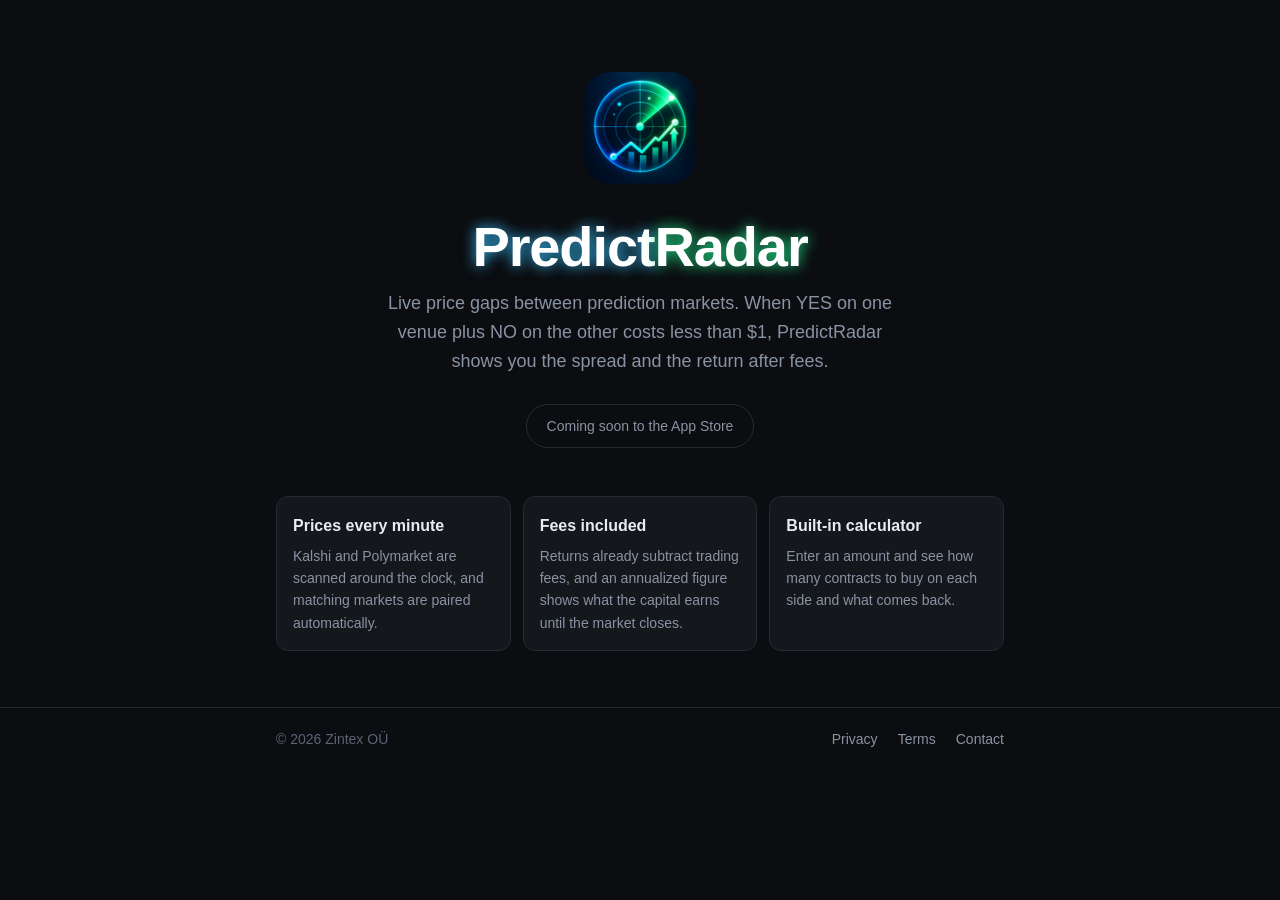
==== index.html @ a4fea7f9 "PredictRadar support, privacy and terms pages" ====
<!doctype html>
<html lang="en">
<head>
  <meta charset="utf-8">
  <meta name="viewport" content="width=device-width, initial-scale=1">
  <title>PredictRadar — prediction market price gaps</title>
  <meta name="description" content="PredictRadar watches Kalshi and Polymarket and shows where the same event is priced differently, with the locked-in return after fees.">
  <meta name="theme-color" content="#0b0d10">
  <link rel="icon" type="image/png" href="/favicon.png">
  <link rel="apple-touch-icon" href="/apple-touch-icon.png">
  <link rel="stylesheet" href="/style.css">
</head>
<body>
  <main class="wrap">
    <section class="hero">
      <img src="/logo.png" alt="PredictRadar app icon" width="112" height="112">
      <h1 class="wordmark"><span class="p">Predict</span><span class="r">Radar</span></h1>
      <p class="lead">Live price gaps between prediction markets. When YES on one venue plus NO on the other costs less than $1, PredictRadar shows you the spread and the return after fees.</p>
      <span class="badge">Coming soon to the App Store</span>
    </section>

    <section class="points">
      <div class="point">
        <h3>Prices every minute</h3>
        <p>Kalshi and Polymarket are scanned around the clock, and matching markets are paired automatically.</p>
      </div>
      <div class="point">
        <h3>Fees included</h3>
        <p>Returns already subtract trading fees, and an annualized figure shows what the capital earns until the market closes.</p>
      </div>
      <div class="point">
        <h3>Built-in calculator</h3>
        <p>Enter an amount and see how many contracts to buy on each side and what comes back.</p>
      </div>
    </section>
  </main>

  <footer>
    <div class="wrap">
      <span>© 2026 Zintex OÜ</span>
      <span class="spacer"></span>
      <a href="/privacy/">Privacy</a>
      <a href="/terms/">Terms</a>
      <a href="mailto:info@zintex.dev">Contact</a>
    </div>
  </footer>
</body>
</html>
---- style.css ----
:root {
  --bg: #0b0d10;
  --surface: #14171c;
  --border: #252a33;
  --text: #e8ecf1;
  --dim: #8a93a3;
  --faint: #5b6474;
  --blue: #38bdf8;
  --green: #22e58b;
}
* { box-sizing: border-box; }
html { -webkit-text-size-adjust: 100%; }
body {
  margin: 0;
  background: var(--bg);
  color: var(--text);
  font: 16px/1.6 -apple-system, BlinkMacSystemFont, "Segoe UI", Roboto, Helvetica, Arial, sans-serif;
}
a { color: var(--blue); }
.wrap { max-width: 760px; margin: 0 auto; padding: 0 16px; }

header.top { border-bottom: 1px solid var(--border); }
header.top .wrap { display: flex; align-items: center; gap: 12px; height: 64px; }
header.top a.brand { display: flex; align-items: center; gap: 10px; text-decoration: none; color: #fff; font-weight: 800; font-size: 18px; }
header.top img { width: 32px; height: 32px; border-radius: 8px; }

.wordmark .p { text-shadow: 0 0 14px var(--blue); }
.wordmark .r { text-shadow: 0 0 14px var(--green); }

/* landing */
.hero { text-align: center; padding: 72px 0 48px; }
.hero img { width: 112px; height: 112px; border-radius: 26px; }
.hero h1 { font-size: clamp(36px, 9vw, 56px); line-height: 1.1; margin: 24px 0 12px; color: #fff; letter-spacing: -0.02em; }
.hero p.lead { color: var(--dim); font-size: 18px; max-width: 520px; margin: 0 auto; }
.badge { display: inline-block; margin-top: 28px; padding: 10px 20px; border-radius: 999px; border: 1px solid var(--border); color: var(--dim); font-size: 14px; }
.points { display: grid; gap: 12px; grid-template-columns: repeat(auto-fit, minmax(210px, 1fr)); padding-bottom: 56px; }
.point { background: var(--surface); border: 1px solid var(--border); border-radius: 12px; padding: 16px; }
.point h3 { margin: 0 0 6px; font-size: 16px; }
.point p { margin: 0; color: var(--dim); font-size: 14px; }

/* legal */
article { padding: 40px 0 56px; }
article h1 { font-size: 32px; line-height: 1.2; margin: 0 0 4px; color: #fff; }
article .updated { color: var(--faint); font-size: 14px; margin: 0 0 32px; }
article h2 { font-size: 20px; margin: 36px 0 8px; color: #fff; }
article p, article li { color: #c9cfd8; }
article ul { padding-left: 20px; }
article li { margin: 4px 0; }
.note { background: var(--surface); border: 1px solid var(--border); border-radius: 12px; padding: 16px; }

footer { border-top: 1px solid var(--border); color: var(--faint); font-size: 14px; }
footer .wrap { display: flex; flex-wrap: wrap; gap: 8px 20px; padding-top: 20px; padding-bottom: 32px; }
footer a { color: var(--dim); text-decoration: none; }
footer a:hover { color: var(--text); }
footer .spacer { flex: 1; }
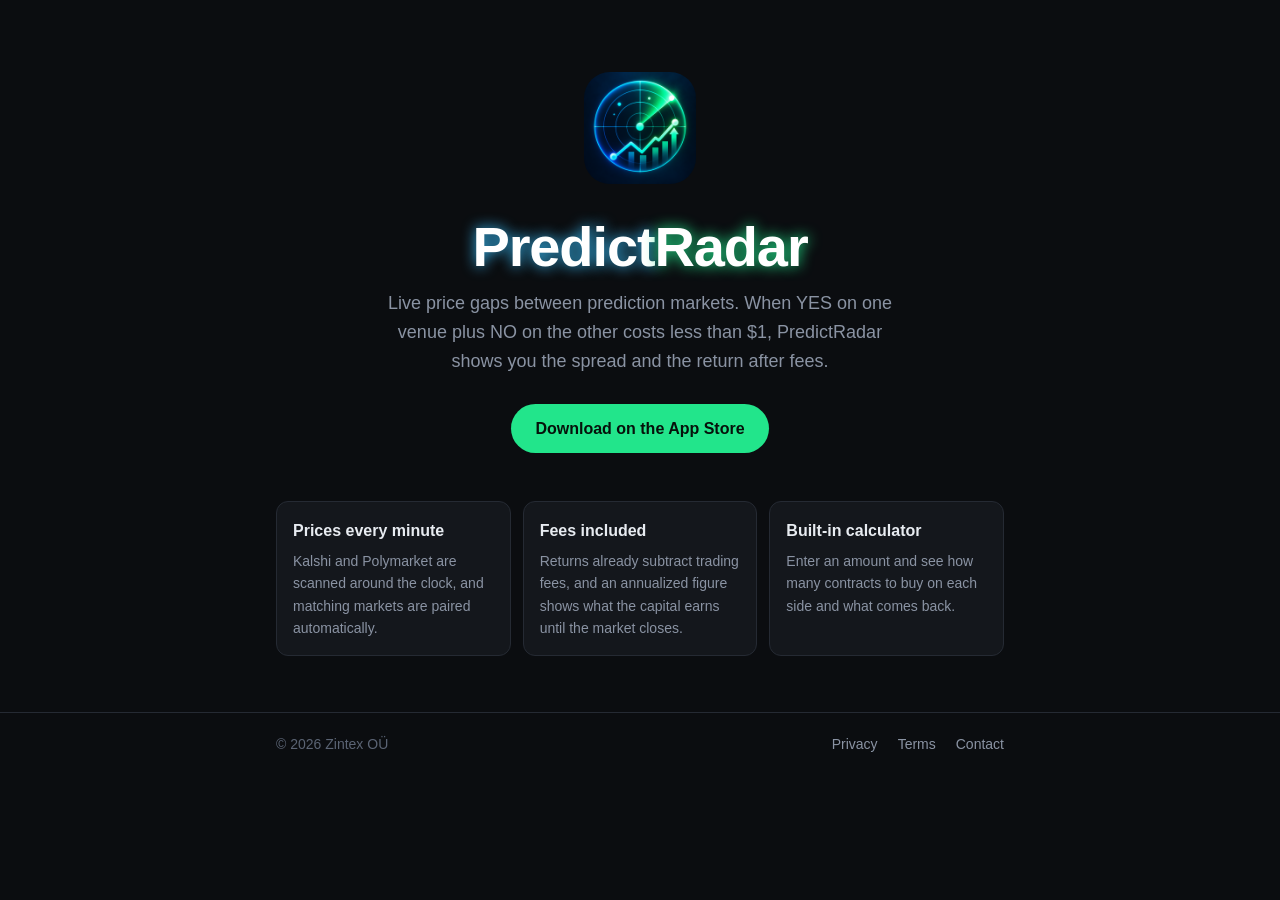
==== commit 2684f136: "Home: App Store link and live track record" ====
--- a/index.html
+++ b/index.html
@@ -3,8 +3,11 @@
 <head>
   <meta charset="utf-8">
   <meta name="viewport" content="width=device-width, initial-scale=1">
-  <title>PredictRadar — prediction market price gaps</title>
-  <meta name="description" content="PredictRadar watches Kalshi and Polymarket and shows where the same event is priced differently, with the locked-in return after fees.">
+  <title>PredictRadar — Kalshi & Polymarket arbitrage scanner</title>
+  <meta name="description" content="PredictRadar scans Kalshi and Polymarket every minute for arbitrage: the same event priced differently, with the locked-in return after fees. Live track record and a stake calculator on iPhone.">
+  <meta property="og:title" content="PredictRadar — Kalshi & Polymarket arbitrage scanner">
+  <meta property="og:description" content="Live price gaps between prediction markets, with the return after fees.">
+  <meta property="og:image" content="https://legal.predictradar.app/logo.png">
   <meta name="theme-color" content="#0b0d10">
   <link rel="icon" type="image/png" href="/favicon.png">
   <link rel="apple-touch-icon" href="/apple-touch-icon.png">
@@ -16,7 +19,25 @@
       <img src="/logo.png" alt="PredictRadar app icon" width="112" height="112">
       <h1 class="wordmark"><span class="p">Predict</span><span class="r">Radar</span></h1>
       <p class="lead">Live price gaps between prediction markets. When YES on one venue plus NO on the other costs less than $1, PredictRadar shows you the spread and the return after fees.</p>
-      <span class="badge">Coming soon to the App Store</span>
+      <a class="store" href="https://apps.apple.com/app/id6821098868">Download on the App Store</a>
+    </section>
+
+    <section class="record" id="record" hidden>
+      <h2>Track record</h2>
+      <p class="sub" id="rec-lead">What $1 in every spread caught in the last 7 days would have made, at the price when each one opened, after fees.</p>
+      <div class="tabs" role="tablist">
+        <button data-p="day" role="tab">24h</button>
+        <button data-p="week" role="tab" aria-selected="true">7 days</button>
+        <button data-p="month" role="tab">30 days</button>
+        <button data-p="all" role="tab">All</button>
+      </div>
+      <div class="cols">
+        <div class="col"><span class="k">Free · up to 2%</span><b id="rec-free">—</b><span id="rec-free-n"></span></div>
+        <div class="col pro"><span class="k">Pro · all spreads</span><b id="rec-all">—</b><span id="rec-all-n"></span></div>
+      </div>
+      <table class="tiers"><tbody id="rec-tiers"></tbody></table>
+      <p class="fine" id="rec-best"></p>
+      <p class="fine">Hypothetical results: $1 per spread at the return it had when first seen. Real fills depend on speed and order-book depth. Not financial advice.</p>
     </section>
 
     <section class="points">
@@ -44,5 +65,49 @@
       <a href="mailto:info@zintex.dev">Contact</a>
     </div>
   </footer>
+  <script>
+  // Live numbers from the same public endpoint the app uses.
+  (function () {
+    var URL_ = "https://jjwqlaeooyhnhrfucfcu.supabase.co/functions/v1/board";
+    var KEY = "eyJhbGciOiJIUzI1NiIsInR5cCI6IkpXVCJ9.eyJpc3MiOiJzdXBhYmFzZSIsInJlZiI6Impqd3FsYWVvb3lobmhyZnVjZmN1Iiwicm9sZSI6ImFub24iLCJpYXQiOjE3OTE1NDkwMzIsImV4cCI6MjEwNzEyNTAzMn0.OAnP5cvXr_eVGTDNrdM-EiXfnV3pL3M_3OFwhrc6QnE";
+    var LEAD = {
+      day: "What $1 in every spread caught in the last 24 hours would have made",
+      week: "What $1 in every spread caught in the last 7 days would have made",
+      month: "What $1 in every spread caught in the last 30 days would have made",
+      all: "What $1 in every spread caught since SINCE would have made"
+    };
+    var TIER = { lt1: "Under 1%", "1to2": "1–2%", "2to5": "2–5%", "5plus": "5% and up" };
+    function money(v) { v = Number(v) || 0; return v <= 0 ? "$0" : v < 0.01 ? "<$0.01" : "+$" + v.toFixed(2); }
+    function n(c) { return c === 1 ? "1 spread" : c + " spreads"; }
+    var stats = null;
+    function show(p) {
+      var d = stats.periods[p]; if (!d) return;
+      var since = stats.since ? new Date(stats.since).toLocaleDateString("en-US", { month: "short", day: "numeric" }) : "launch";
+      document.getElementById("rec-lead").textContent = LEAD[p].replace("SINCE", since) + ", at the price when each one opened, after fees.";
+      document.getElementById("rec-free").textContent = money(d.free.earned);
+      document.getElementById("rec-free-n").textContent = n(d.free.count);
+      document.getElementById("rec-all").textContent = money(d.all.earned);
+      document.getElementById("rec-all-n").textContent = n(d.all.count);
+      var rows = "";
+      (d.tiers || []).forEach(function (t) {
+        rows += "<tr><td>" + TIER[t.key] + (t.pro ? ' <span class="pill">Pro</span>' : "") + "</td><td>" + t.count + "</td><td>" + (t.count ? money(t.earned) : "—") + "</td></tr>";
+      });
+      document.getElementById("rec-tiers").innerHTML = rows;
+      document.getElementById("rec-best").textContent = d.all.best ? "Best spread: +" + Number(d.all.best).toFixed(2) + "%" : "";
+      document.querySelectorAll(".tabs button").forEach(function (b) { b.setAttribute("aria-selected", b.dataset.p === p ? "true" : "false"); });
+    }
+    fetch(URL_, {
+      method: "POST",
+      headers: { "Content-Type": "application/json", apikey: KEY, Authorization: "Bearer " + KEY },
+      body: JSON.stringify({ action: "stats" })
+    }).then(function (r) { return r.ok ? r.json() : null; }).then(function (j) {
+      if (!j || !j.stats || !j.stats.periods) return;
+      stats = j.stats;
+      document.getElementById("record").hidden = false;
+      show("week");
+      document.querySelectorAll(".tabs button").forEach(function (b) { b.addEventListener("click", function () { show(b.dataset.p); }); });
+    }).catch(function () {});
+  })();
+  </script>
 </body>
 </html>
--- a/style.css
+++ b/style.css
@@ -33,6 +33,29 @@
 .hero h1 { font-size: clamp(36px, 9vw, 56px); line-height: 1.1; margin: 24px 0 12px; color: #fff; letter-spacing: -0.02em; }
 .hero p.lead { color: var(--dim); font-size: 18px; max-width: 520px; margin: 0 auto; }
 .badge { display: inline-block; margin-top: 28px; padding: 10px 20px; border-radius: 999px; border: 1px solid var(--border); color: var(--dim); font-size: 14px; }
+.store { display: inline-block; margin-top: 28px; padding: 12px 24px; border-radius: 999px; background: var(--green); color: #06120b; font-weight: 800; text-decoration: none; }
+.store:hover { filter: brightness(1.08); }
+
+/* live track record */
+.record { background: var(--surface); border: 1px solid var(--border); border-radius: 16px; padding: 20px; margin-bottom: 24px; }
+.record h2 { margin: 0 0 4px; font-size: 20px; color: #fff; }
+.record .sub { color: var(--dim); font-size: 14px; margin: 0 0 14px; }
+.tabs { display: flex; background: var(--bg); border-radius: 10px; padding: 3px; margin-bottom: 14px; }
+.tabs button { flex: 1; min-width: 0; border: 0; background: none; color: var(--faint); font-family: inherit; font-weight: 600; font-size: 14px; padding: 9px 4px; border-radius: 8px; cursor: pointer; }
+.tabs button[aria-selected="true"] { background: var(--border); color: var(--text); }
+.cols { display: grid; grid-template-columns: 1fr 1fr; gap: 10px; }
+.col { background: var(--bg); border: 1px solid var(--border); border-radius: 10px; padding: 12px; min-width: 0; display: flex; flex-direction: column; }
+.col.pro { border-color: #1c5a3a; }
+.col .k { color: var(--dim); font-size: 11px; font-weight: 700; text-transform: uppercase; letter-spacing: .02em; }
+.col b { font: 800 24px/1.3 ui-monospace, SFMono-Regular, Menlo, monospace; margin-top: 4px; }
+.col.pro b, .col.pro .k { color: var(--green); }
+.col span:last-child { color: var(--faint); font-size: 12px; }
+.tiers { width: 100%; border-collapse: collapse; margin-top: 12px; font-size: 14px; }
+.tiers td { padding: 8px 0; border-bottom: 1px solid var(--border); }
+.tiers td:nth-child(2), .tiers td:nth-child(3) { text-align: right; font-family: ui-monospace, SFMono-Regular, Menlo, monospace; width: 80px; }
+.pill { border: 1px solid var(--green); color: var(--green); border-radius: 999px; font-size: 10px; font-weight: 800; padding: 1px 6px; vertical-align: 1px; }
+.fine { color: var(--faint); font-size: 12px; margin: 10px 0 0; }
+
 .points { display: grid; gap: 12px; grid-template-columns: repeat(auto-fit, minmax(210px, 1fr)); padding-bottom: 56px; }
 .point { background: var(--surface); border: 1px solid var(--border); border-radius: 12px; padding: 16px; }
 .point h3 { margin: 0 0 6px; font-size: 16px; }
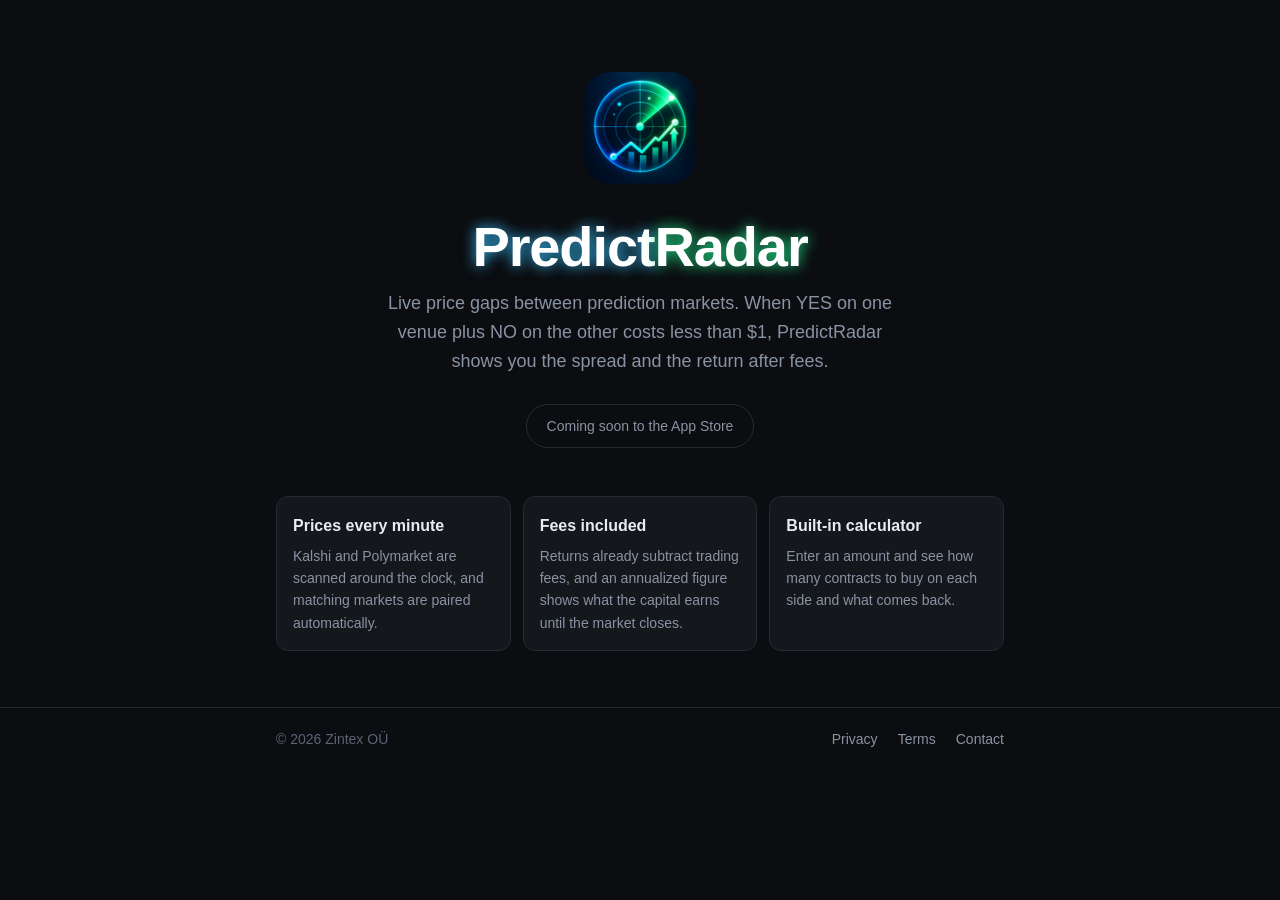
==== commit e9c88409: "Legal subdomain: back to the support page; home moved to predictradar.app" ====
--- a/index.html
+++ b/index.html
@@ -3,11 +3,8 @@
 <head>
   <meta charset="utf-8">
   <meta name="viewport" content="width=device-width, initial-scale=1">
-  <title>PredictRadar — Kalshi & Polymarket arbitrage scanner</title>
-  <meta name="description" content="PredictRadar scans Kalshi and Polymarket every minute for arbitrage: the same event priced differently, with the locked-in return after fees. Live track record and a stake calculator on iPhone.">
-  <meta property="og:title" content="PredictRadar — Kalshi & Polymarket arbitrage scanner">
-  <meta property="og:description" content="Live price gaps between prediction markets, with the return after fees.">
-  <meta property="og:image" content="https://legal.predictradar.app/logo.png">
+  <title>PredictRadar — prediction market price gaps</title>
+  <meta name="description" content="PredictRadar watches Kalshi and Polymarket and shows where the same event is priced differently, with the locked-in return after fees.">
   <meta name="theme-color" content="#0b0d10">
   <link rel="icon" type="image/png" href="/favicon.png">
   <link rel="apple-touch-icon" href="/apple-touch-icon.png">
@@ -19,25 +16,7 @@
       <img src="/logo.png" alt="PredictRadar app icon" width="112" height="112">
       <h1 class="wordmark"><span class="p">Predict</span><span class="r">Radar</span></h1>
       <p class="lead">Live price gaps between prediction markets. When YES on one venue plus NO on the other costs less than $1, PredictRadar shows you the spread and the return after fees.</p>
-      <a class="store" href="https://apps.apple.com/app/id6821098868">Download on the App Store</a>
-    </section>
-
-    <section class="record" id="record" hidden>
-      <h2>Track record</h2>
-      <p class="sub" id="rec-lead">What $1 in every spread caught in the last 7 days would have made, at the price when each one opened, after fees.</p>
-      <div class="tabs" role="tablist">
-        <button data-p="day" role="tab">24h</button>
-        <button data-p="week" role="tab" aria-selected="true">7 days</button>
-        <button data-p="month" role="tab">30 days</button>
-        <button data-p="all" role="tab">All</button>
-      </div>
-      <div class="cols">
-        <div class="col"><span class="k">Free · up to 2%</span><b id="rec-free">—</b><span id="rec-free-n"></span></div>
-        <div class="col pro"><span class="k">Pro · all spreads</span><b id="rec-all">—</b><span id="rec-all-n"></span></div>
-      </div>
-      <table class="tiers"><tbody id="rec-tiers"></tbody></table>
-      <p class="fine" id="rec-best"></p>
-      <p class="fine">Hypothetical results: $1 per spread at the return it had when first seen. Real fills depend on speed and order-book depth. Not financial advice.</p>
+      <span class="badge">Coming soon to the App Store</span>
     </section>
 
     <section class="points">
@@ -65,49 +44,5 @@
       <a href="mailto:info@zintex.dev">Contact</a>
     </div>
   </footer>
-  <script>
-  // Live numbers from the same public endpoint the app uses.
-  (function () {
-    var URL_ = "https://jjwqlaeooyhnhrfucfcu.supabase.co/functions/v1/board";
-    var KEY = "eyJhbGciOiJIUzI1NiIsInR5cCI6IkpXVCJ9.eyJpc3MiOiJzdXBhYmFzZSIsInJlZiI6Impqd3FsYWVvb3lobmhyZnVjZmN1Iiwicm9sZSI6ImFub24iLCJpYXQiOjE3OTE1NDkwMzIsImV4cCI6MjEwNzEyNTAzMn0.OAnP5cvXr_eVGTDNrdM-EiXfnV3pL3M_3OFwhrc6QnE";
-    var LEAD = {
-      day: "What $1 in every spread caught in the last 24 hours would have made",
-      week: "What $1 in every spread caught in the last 7 days would have made",
-      month: "What $1 in every spread caught in the last 30 days would have made",
-      all: "What $1 in every spread caught since SINCE would have made"
-    };
-    var TIER = { lt1: "Under 1%", "1to2": "1–2%", "2to5": "2–5%", "5plus": "5% and up" };
-    function money(v) { v = Number(v) || 0; return v <= 0 ? "$0" : v < 0.01 ? "<$0.01" : "+$" + v.toFixed(2); }
-    function n(c) { return c === 1 ? "1 spread" : c + " spreads"; }
-    var stats = null;
-    function show(p) {
-      var d = stats.periods[p]; if (!d) return;
-      var since = stats.since ? new Date(stats.since).toLocaleDateString("en-US", { month: "short", day: "numeric" }) : "launch";
-      document.getElementById("rec-lead").textContent = LEAD[p].replace("SINCE", since) + ", at the price when each one opened, after fees.";
-      document.getElementById("rec-free").textContent = money(d.free.earned);
-      document.getElementById("rec-free-n").textContent = n(d.free.count);
-      document.getElementById("rec-all").textContent = money(d.all.earned);
-      document.getElementById("rec-all-n").textContent = n(d.all.count);
-      var rows = "";
-      (d.tiers || []).forEach(function (t) {
-        rows += "<tr><td>" + TIER[t.key] + (t.pro ? ' <span class="pill">Pro</span>' : "") + "</td><td>" + t.count + "</td><td>" + (t.count ? money(t.earned) : "—") + "</td></tr>";
-      });
-      document.getElementById("rec-tiers").innerHTML = rows;
-      document.getElementById("rec-best").textContent = d.all.best ? "Best spread: +" + Number(d.all.best).toFixed(2) + "%" : "";
-      document.querySelectorAll(".tabs button").forEach(function (b) { b.setAttribute("aria-selected", b.dataset.p === p ? "true" : "false"); });
-    }
-    fetch(URL_, {
-      method: "POST",
-      headers: { "Content-Type": "application/json", apikey: KEY, Authorization: "Bearer " + KEY },
-      body: JSON.stringify({ action: "stats" })
-    }).then(function (r) { return r.ok ? r.json() : null; }).then(function (j) {
-      if (!j || !j.stats || !j.stats.periods) return;
-      stats = j.stats;
-      document.getElementById("record").hidden = false;
-      show("week");
-      document.querySelectorAll(".tabs button").forEach(function (b) { b.addEventListener("click", function () { show(b.dataset.p); }); });
-    }).catch(function () {});
-  })();
-  </script>
 </body>
 </html>
--- a/style.css
+++ b/style.css
@@ -33,29 +33,6 @@
 .hero h1 { font-size: clamp(36px, 9vw, 56px); line-height: 1.1; margin: 24px 0 12px; color: #fff; letter-spacing: -0.02em; }
 .hero p.lead { color: var(--dim); font-size: 18px; max-width: 520px; margin: 0 auto; }
 .badge { display: inline-block; margin-top: 28px; padding: 10px 20px; border-radius: 999px; border: 1px solid var(--border); color: var(--dim); font-size: 14px; }
-.store { display: inline-block; margin-top: 28px; padding: 12px 24px; border-radius: 999px; background: var(--green); color: #06120b; font-weight: 800; text-decoration: none; }
-.store:hover { filter: brightness(1.08); }
-
-/* live track record */
-.record { background: var(--surface); border: 1px solid var(--border); border-radius: 16px; padding: 20px; margin-bottom: 24px; }
-.record h2 { margin: 0 0 4px; font-size: 20px; color: #fff; }
-.record .sub { color: var(--dim); font-size: 14px; margin: 0 0 14px; }
-.tabs { display: flex; background: var(--bg); border-radius: 10px; padding: 3px; margin-bottom: 14px; }
-.tabs button { flex: 1; min-width: 0; border: 0; background: none; color: var(--faint); font-family: inherit; font-weight: 600; font-size: 14px; padding: 9px 4px; border-radius: 8px; cursor: pointer; }
-.tabs button[aria-selected="true"] { background: var(--border); color: var(--text); }
-.cols { display: grid; grid-template-columns: 1fr 1fr; gap: 10px; }
-.col { background: var(--bg); border: 1px solid var(--border); border-radius: 10px; padding: 12px; min-width: 0; display: flex; flex-direction: column; }
-.col.pro { border-color: #1c5a3a; }
-.col .k { color: var(--dim); font-size: 11px; font-weight: 700; text-transform: uppercase; letter-spacing: .02em; }
-.col b { font: 800 24px/1.3 ui-monospace, SFMono-Regular, Menlo, monospace; margin-top: 4px; }
-.col.pro b, .col.pro .k { color: var(--green); }
-.col span:last-child { color: var(--faint); font-size: 12px; }
-.tiers { width: 100%; border-collapse: collapse; margin-top: 12px; font-size: 14px; }
-.tiers td { padding: 8px 0; border-bottom: 1px solid var(--border); }
-.tiers td:nth-child(2), .tiers td:nth-child(3) { text-align: right; font-family: ui-monospace, SFMono-Regular, Menlo, monospace; width: 80px; }
-.pill { border: 1px solid var(--green); color: var(--green); border-radius: 999px; font-size: 10px; font-weight: 800; padding: 1px 6px; vertical-align: 1px; }
-.fine { color: var(--faint); font-size: 12px; margin: 10px 0 0; }
-
 .points { display: grid; gap: 12px; grid-template-columns: repeat(auto-fit, minmax(210px, 1fr)); padding-bottom: 56px; }
 .point { background: var(--surface); border: 1px solid var(--border); border-radius: 12px; padding: 16px; }
 .point h3 { margin: 0 0 6px; font-size: 16px; }
